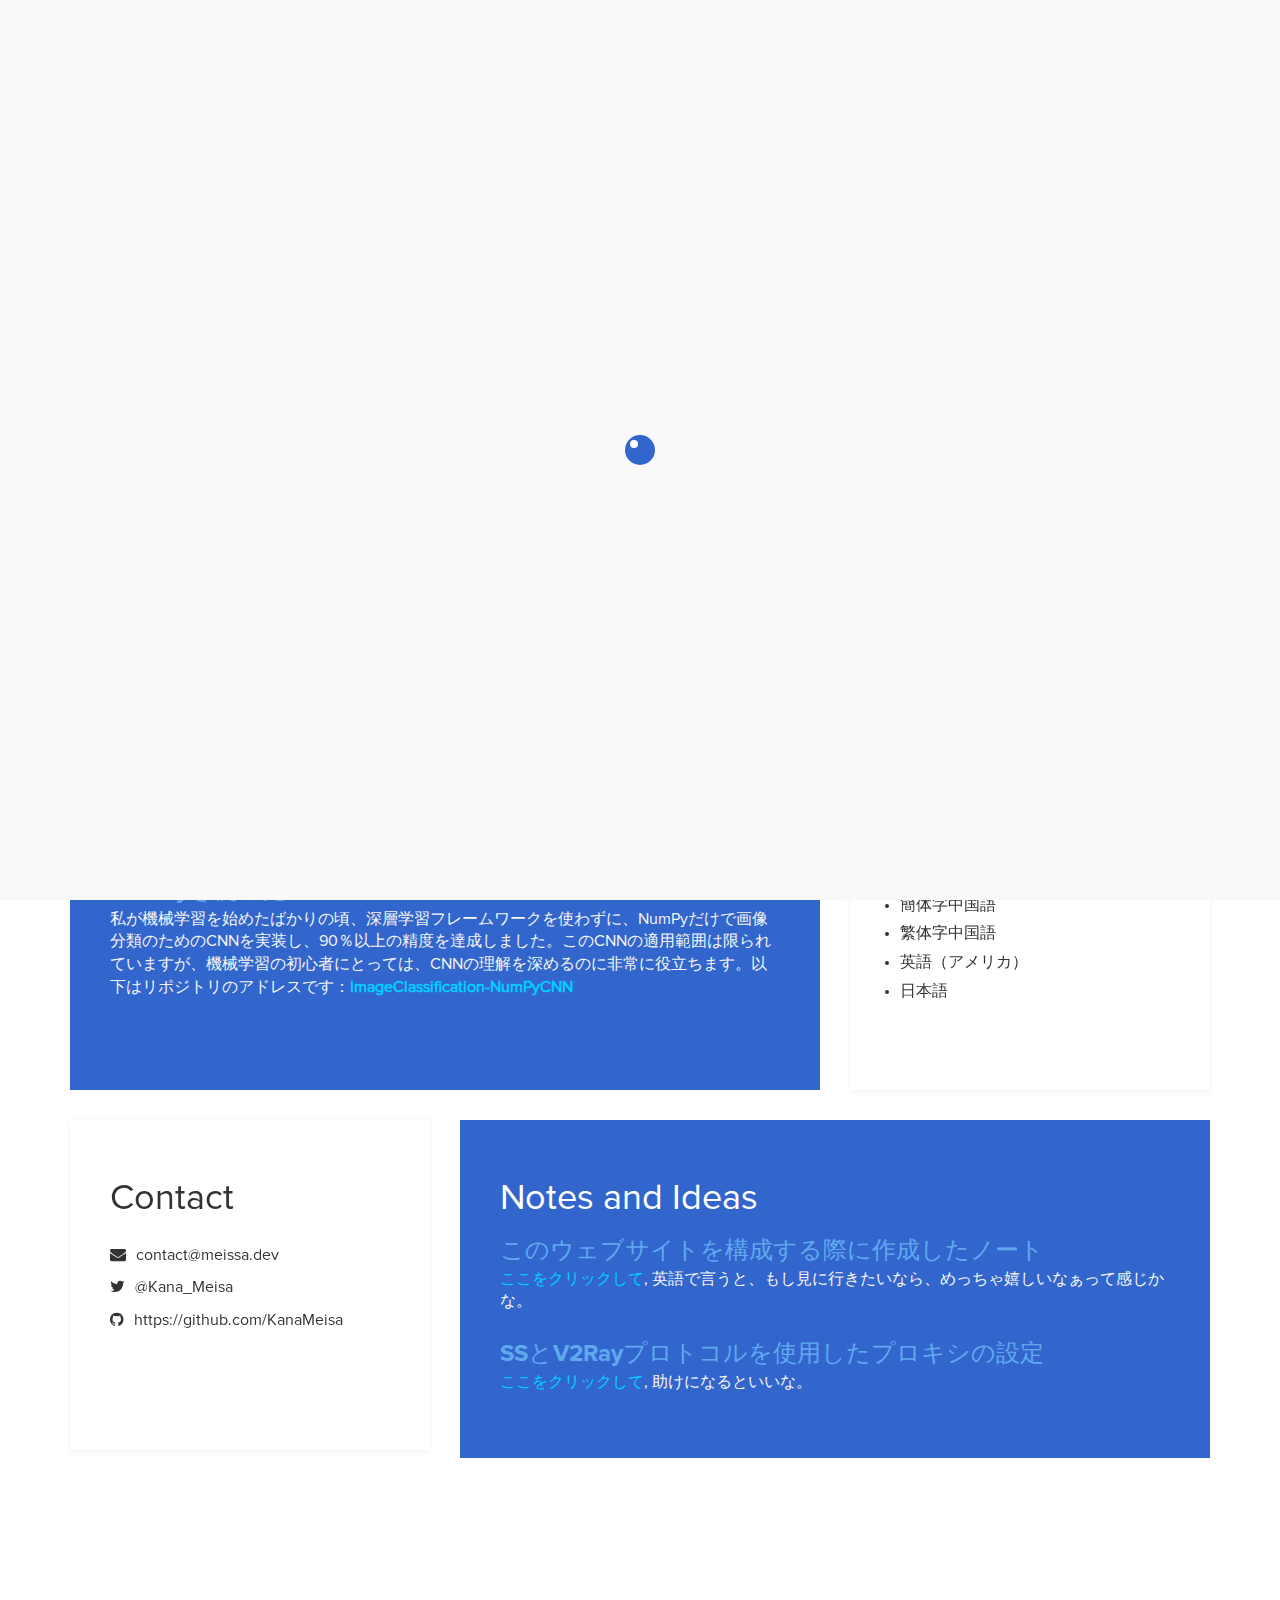
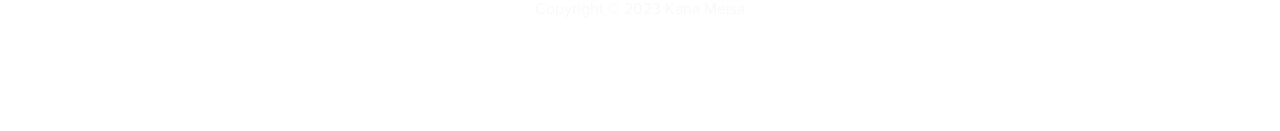
==== index_jp.html @ c0490347 "change color and profile" ====
<!DOCTYPE html>
<html lang="en">
<head>
	<meta charset="utf-8">
	<title>私に関するプロフィール</title>
	<meta http-equiv="X-UA-Compatible" content="IE=Edge">
	<meta name="viewport" content="width=device-width, initial-scale=1">
	<meta name="keywords" content="">
	<meta name="description" content="">

	<!-- stylesheet css -->
	<link rel="stylesheet" href="css/bootstrap.min.css">
	<link rel="stylesheet" href="css/font-awesome.min.css">
	<link rel="stylesheet" href="css/templatemo-blue.css">

	<style>
		.language-switch {
			color: white;
			text-decoration: none;
		}
		.language-switch:hover {
			text-decoration: underline;
		}
	</style>

</head>
<body data-spy="scroll" data-target=".navbar-collapse">

<!-- preloader section -->
<div class="preloader">
	<div class="sk-spinner sk-spinner-wordpress">
       <span class="sk-inner-circle"></span>
     </div>
</div>

<!-- header section -->
<header>
	<div class="container">
		<div class="row">
			<div class="col-md-12 col-sm-12">
				<h1 class="tm-title bold shadow">はじめまして、神奈メイさです。</h1>
				<a href="index.html" class="language-switch" role="button">English</a>
				<!-- <h1 class="white bold shadow">Hi, I am Kana Meisa(Siqi Wu)</h1> -->
				<!-- <h1 class="white bold shadow">Creative Director</h1> -->
			</div>
		</div>
	</div>
</header>

<!-- about and skills section -->
<section class="container">
	<div class="row">
		<div class="col-md-6 col-sm-12">
			<div class="about">
				<h3 class="accent">About me</h3>
				<p>データサイエンスとビッグデータ技術を専攻している大学生で、現在機械学習を勉強しています。私は、星空に憧れながら、いつも人類と宇宙の存在意義を考えていマギレコ、お兄まいのような百合ACG作品が好きです。日本にすごく憧れてて、いつか留学したいなぁ。幸せのヒントはわからないけど、夢に向かって全力でがんばるぞ！まだ日本語はへたくそだけど、これからも頑張りたいと思う！</p>
			</div>
		</div>
		<div class="col-md-6 col-sm-12">
			<div class="skills">
				<h2 class="white">Skills</h2>
				<strong>Linux</strong>
				<span class="pull-right">60%</span>
					<div class="progress">
						<div class="progress-bar progress-bar-primary" role="progressbar" 
                        aria-valuenow="60" aria-valuemin="0" aria-valuemax="100" style="width: 60%;"></div>
					</div>
				<strong>Machine Learning</strong>
				<span class="pull-right">35%</span>
					<div class="progress">
						<div class="progress-bar progress-bar-primary" role="progressbar" 
                        aria-valuenow="35" aria-valuemin="0" aria-valuemax="100" style="width: 35%;"></div>
					</div>
				<strong>Python</strong>
				<span class="pull-right">85%</span>
					<div class="progress">
						<div class="progress-bar progress-bar-primary" role="progressbar" 
                        aria-valuenow="85" aria-valuemin="0" aria-valuemax="100" style="width: 85%;"></div>
					</div>
			</div>
		</div>
	</div>
</section>

<!-- education and languages -->
<section class="container">
	<div class="row">
		<div class="col-md-8 col-sm-12">
			<div class="education">
				<h2 class="white">Experience</h2>
					<div class="education-content">
						<h4 class="education-title accent">NumPyを使ったCNN</h4>
						<p class="education-description">私が機械学習を始めたばかりの頃、深層学習フレームワークを使わずに、NumPyだけで画像分類のためのCNNを実装し、90％以上の精度を達成しました。このCNNの適用範囲は限られていますが、機械学習の初心者にとっては、CNNの理解を深めるのに非常に役立ちます。以下はリポジトリのアドレスです：<strong><a href="https://github.com/KanaMeisa/ImageClassification-NumPyCNN" style="color: rgb(0, 208, 255);">ImageClassification-NumPyCNN</a></strong></p>
					</div>
			</div>
		</div>
		<div class="col-md-4 col-sm-12">
			<div class="languages">
				<h2>Languages</h2>
					<ul>
						<li>簡体字中国語</li>
						<li>繁体字中国語</li>
						<li>英語（アメリカ）</li>
						<li>日本語</li>
					</ul>
			</div>
		</div>
	</div>
</section>

<!-- contact and experience -->
<section class="container">
	<div class="row">
		<div class="col-md-4 col-sm-12">
			<div class="contact">
				<h2>Contact</h2>
					<p><i class="fa fa-envelope"></i> contact@meissa.dev</p>
					<p><i class="fa fa-twitter"></i> @Kana_Meisa</p>
					<p><i class="fa fa-github"></i> https://github.com/KanaMeisa</p>
			</div>
		</div>
		<div class="col-md-8 col-sm-12">
			<div class="experience">
				<h2 class="white">Notes and Ideas</h2>
					<div class="experience-content">
						<h4 class="experience-title accent">このウェブサイトを構成する際に作成したノート</h4>
						<p class="education-description"><a href="./pages/server_en.html" style="color: rgb(0, 208, 255);">ここをクリックして</a>, 英語で言うと、もし見に行きたいなら、めっちゃ嬉しいなぁって感じかな。</p>
					</div>

					<div class="experience-content">
						<h4 class="experience-title accent">SSとV2Rayプロトコルを使用したプロキシの設定</h4>
						<p class="education-description"><a href="./pages/server_en.html" style="color: rgb(0, 208, 255);">ここをクリックして</a>, 助けになるといいな。</p>
					</div>
			</div>
		</div>
	</div>
</section>

<!-- <section class="container">
	<div class="row">
		<div class="col-md-4 col-sm-12">

		</div>
	</div>

</section> -->
<!-- footer section -->
<footer>
	<div class="container">
		<div class="row">
			<div class="col-md-12 col-sm-12">
				<p>Copyright &copy; 2023 Kana Meisa</p>
				<!-- <ul class="social-icons">
					<li><a href="#" class="fa fa-facebook"></a></li>
                    <li><a href="#" class="fa fa-google-plus"></a></li>
					<li><a href="#" class="fa fa-twitter"></a></li>
					<li><a href="#" class="fa fa-dribbble"></a></li>
					<li><a href="#" class="fa fa-github"></a></li>
					<li><a href="#" class="fa fa-behance"></a></li>
				</ul> -->
			</div>
		</div>
	</div>
</footer>

<!-- javascript js -->	
<script src="js/jquery.js"></script>
<script src="js/bootstrap.min.js"></script>	
<script src="js/jquery.backstretch.min.js"></script>
<script src="js/custom.js"></script>

</body>
</html>
---- css/templatemo-blue.css ----
/*

Easy Profile Template
http://www.templatemo.com/tm-467-easy-profile

*/

html, body {
  margin:0;border:0;padding:0;
  font-size:16px;
  font-family:'Proxima';
  overflow-x:hidden;
  position: relative;
  vertical-align: baseline;
}

html {
    -webkit-font-smoothing: antialiased;
}

h1 {font-size:40px;}
h2 {font-size:36px;}
h3 {font-size:30px;}
h4 {font-size:24px;}
h5 {font-size:20px;}
h6 {font-size:18px;}

h2 {
  padding-bottom: 14px;
}

.accent {
  font-family: 'Proxima Bold';
  line-height: 14px;
  color: #60A9F0;
}

.bold {
	font-weight: bold;
}

.tm-border {
	border: 5px solid #fff;
	box-shadow: 2px 2px #000;
}

.shadow {
	text-shadow: 1px 1px #000;
}

.tm-title {
	color: #66CCFF;
}

.white {
  color: #fff;
}

.about,.skills,
.education,.languages,
.contact, .experience {
  padding: 40px;
  min-height: 330px;
}

.education, .languages,
.contact, .experience {
  margin-top: 30px;
}

@font-face {
    font-family: 'Proxima';
    src: url(../fonts/ProximaNova-Regular.otf);
}

@font-face {
    font-family: 'Proxima Bold';
    src: url(../fonts/ProximaNova-Bold.otf);
}

/* preloader section */
.preloader {
  position: fixed;
  top: 0;
  left: 0;
   width: 100%;
  height: 100%;
   z-index: 99999;
   display: -webkit-flex;
    display: -ms-flexbox;
   display: flex;
   -webkit-flex-flow: row nowrap;
   -ms-flex-flow: row nowrap;
    flex-flow: row nowrap;
     -webkit-justify-content: center;
    -ms-flex-pack: center;
    justify-content: center;
    -webkit-align-items: center;
     -ms-flex-align: center;
     align-items: center;
    background: none repeat scroll 0 0 #fff;
  background: none repeat scroll 0 0 #f9f9f9;
}
.sk-spinner-wordpress.sk-spinner {
  background-color: #3366CC;
  width: 30px;
  height: 30px;
  border-radius: 30px;
  position: relative;
  -webkit-animation: sk-innerCircle 1s linear infinite;
          animation: sk-innerCircle 1s linear infinite; }
.sk-spinner-wordpress .sk-inner-circle {
  display: block;
  background-color: #fff;
  width: 8px;
  height: 8px;
  position: absolute;
  border-radius: 8px;
  top: 5px;
  left: 5px; }

@-webkit-keyframes sk-innerCircle {
  0% {
    -webkit-transform: rotate(0);
            transform: rotate(0); }

  100% {
    -webkit-transform: rotate(360deg);
            transform: rotate(360deg); } }

@keyframes sk-innerCircle {
  0% {
    -webkit-transform: rotate(0);
            transform: rotate(0); }

  100% {
    -webkit-transform: rotate(360deg);
            transform: rotate(360deg); } }

/* header section */
header {
  text-align: center;
  min-height: 400px;
  overflow: hidden;
  position: relative;
  padding-top: 160px;
  padding-bottom: 140px;
}
header img {
  display: inline-block !important;
}
header h2 {
  padding-top: 40px;
}
header hr {
  border-color: #3366CC;
  width: 100px;
}

/* about section */
.about {
  background: #fff;
  box-shadow: 0px 1px 5px rgba(50,50,50,0.08);
}

/* skills section */
.skills {
  background: #3366CC;
  color: #f5f5f5;
}
.skills .progress {
  border-radius: 0px;
  height: 4px;
}
.skills .progress .progress-bar-primary {
  background: #204090;
}
.skills strong {
  display: inline-block;
  font-weight: normal;
  padding-bottom: 6px;
}

/* education section */
.education {
  background: #3366CC;
  color: #f5f5f5;
}
.education .education-content {
  padding-bottom: 14px;
}
.education h5 {
  display: inline-block;
}
.education span {
  padding-right: 10px;
  padding-left: 20px;
}

/* languages section */
.languages {
  background: #fff;
 box-shadow: 0px 1px 5px rgba(50,50,50,0.08);
}
.languages ul {
  padding: 10px;
}
.languages ul li {
  padding-bottom: 6px;
}

/* contact section */
.contact {
  background: #fff;
 box-shadow: 0px 1px 5px rgba(50,50,50,0.08);
}
.contact .fa {
  padding-right: 6px;
}

/* experience section */
.experience {
  background: #3366CC;
  color: #f5f5f5;
}
.experience .experience-content {
  padding-bottom: 14px;
}
.experience h5 {
  display: inline-block;
}
.experience span {
  padding-right: 10px;
  padding-left: 20px;
}

/* footer section */
footer {
  color: #f9f9f9;
  text-align: center;
  padding-top: 140px;
  padding-bottom: 100px;
}

/* social icon section */
.social-icons {
  padding: 0;
  margin: 0;
}
.social-icons li {
  display: inline-block;
  list-style: none;
}
.social-icons li a {
  background: #3366CC;
  border-radius: 50%;
  color: #fff;
  text-decoration: none;
  font-size: 18px;
  width: 40px;
  height: 40px;
  line-height: 40px;
  text-align: center;
  transition: all 0.4s ease-in;
  position: relative;
  bottom: 10px;
  top: 10px;
}
.social-icons li a:hover {
  background: #202020;
  color: #fff;
}

@media ( max-width: 980px ) {
  .skills {
    margin-top: 30px;
  }
}

@media ( max-width: 360px ) {
  header h1 {
    font-size: 30px;
  }
  .about h2 {
    font-size: 24px;
  }
  .education h4,
  .experience h4 {
    font-size: 20px;
  }
}
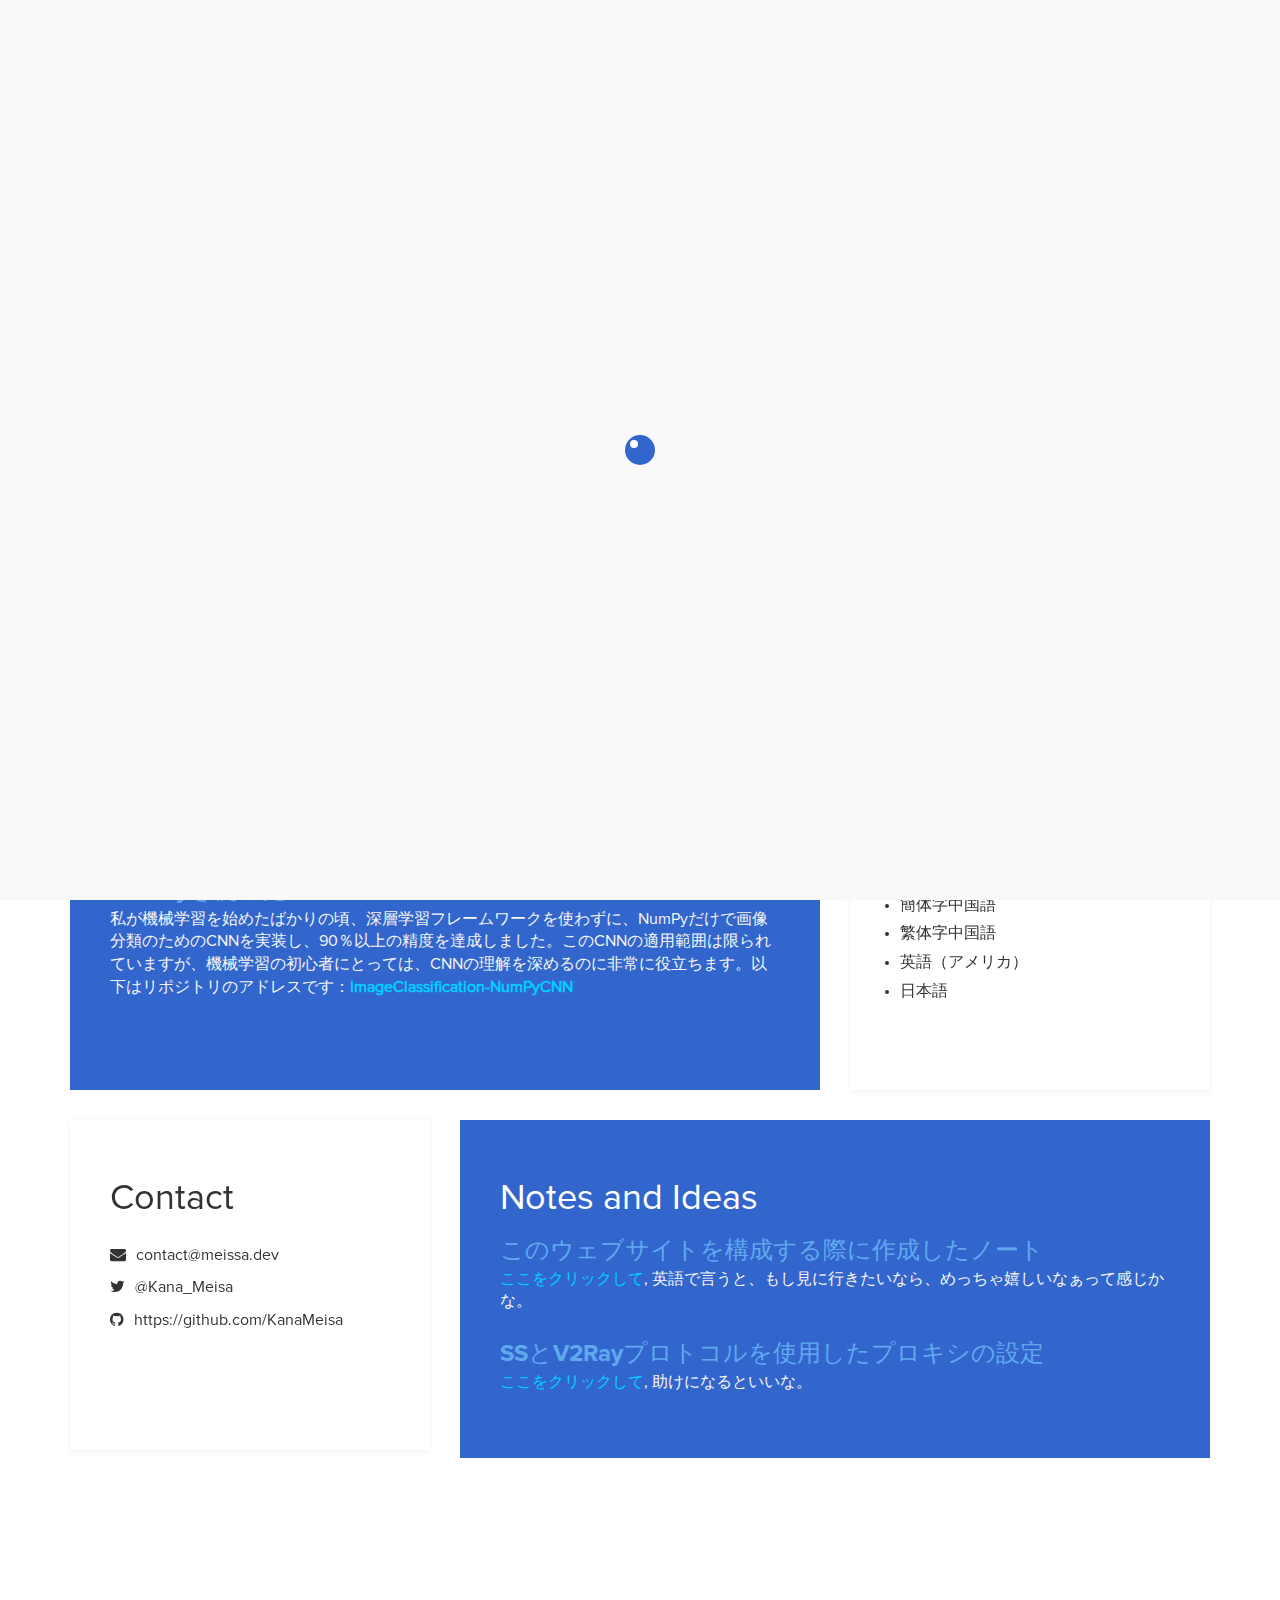
==== commit 8e791668: "delete copyright" ====
--- a/index_jp.html
+++ b/index_jp.html
@@ -149,7 +149,6 @@
 	<div class="container">
 		<div class="row">
 			<div class="col-md-12 col-sm-12">
-				<p>Copyright &copy; 2023 Kana Meisa</p>
 				<!-- <ul class="social-icons">
 					<li><a href="#" class="fa fa-facebook"></a></li>
                     <li><a href="#" class="fa fa-google-plus"></a></li>
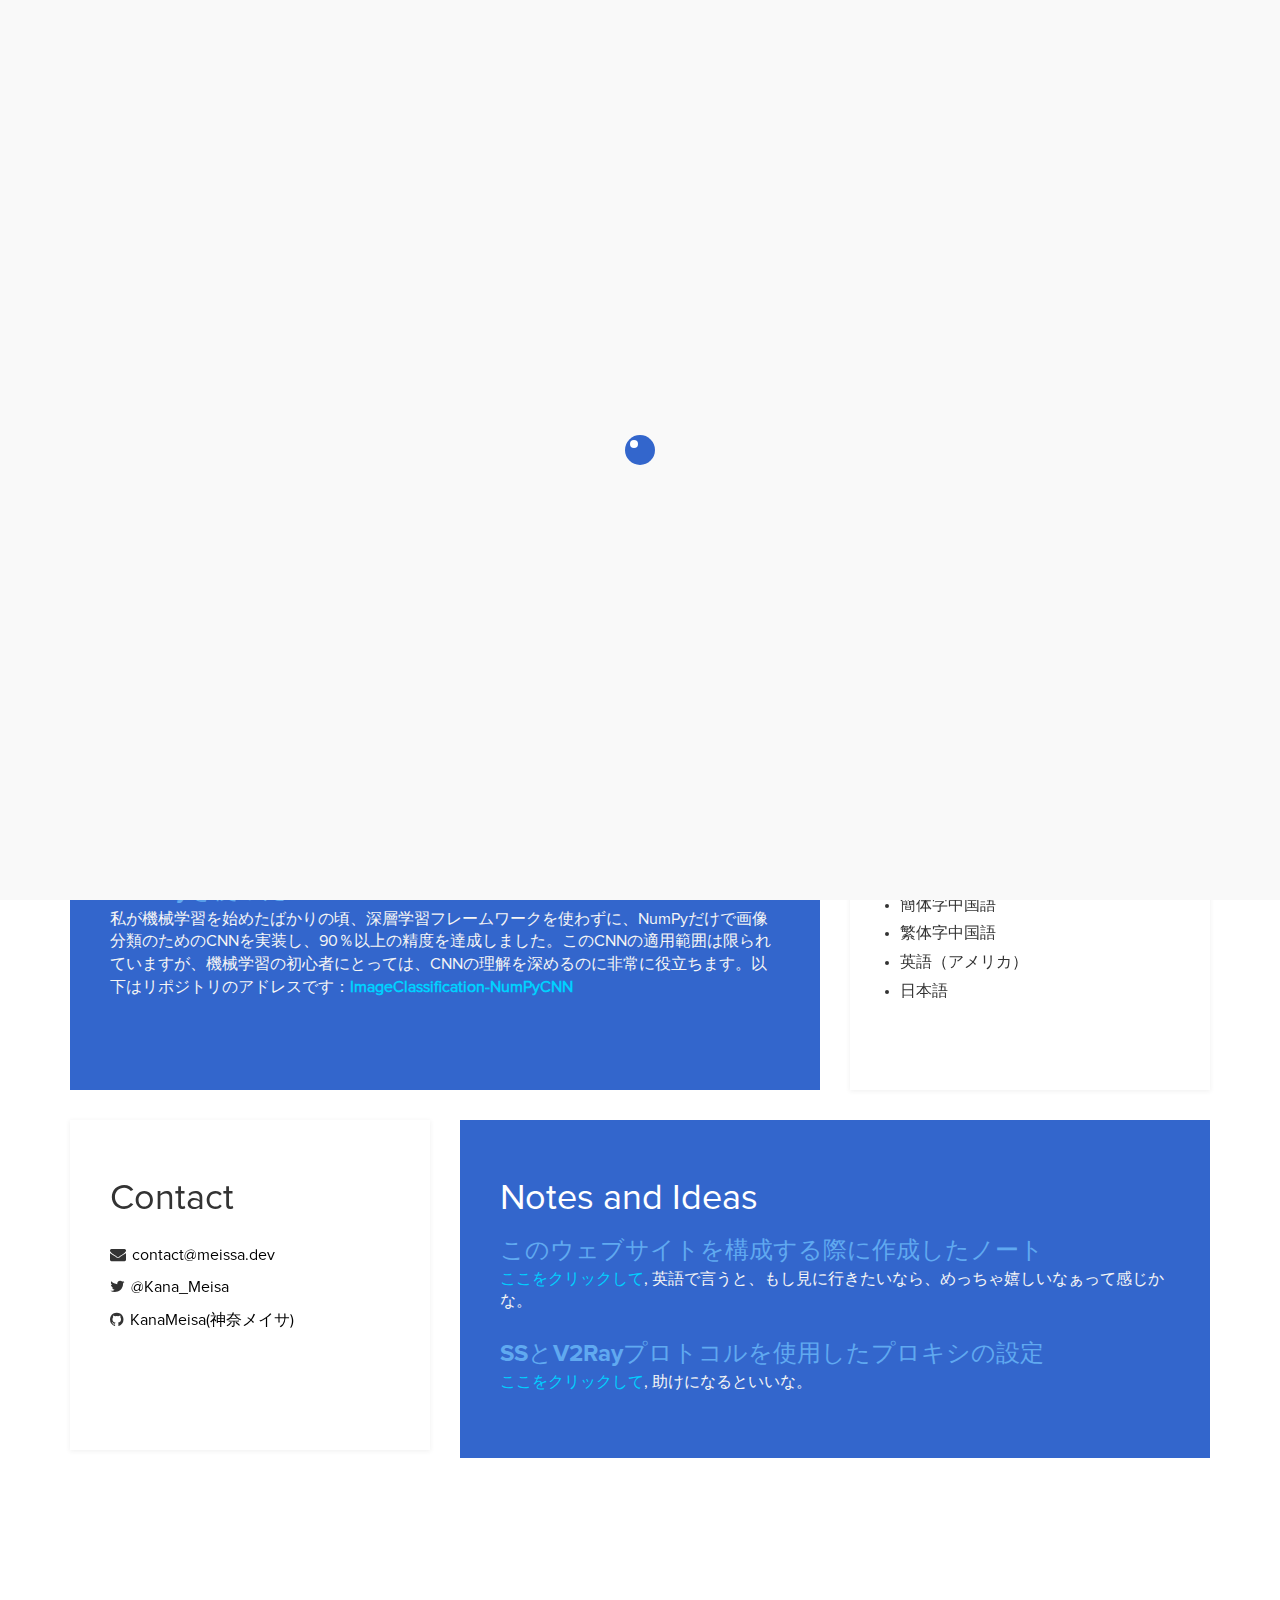
==== commit 5904ec97: "update contact" ====
--- a/index_jp.html
+++ b/index_jp.html
@@ -114,9 +114,9 @@
 		<div class="col-md-4 col-sm-12">
 			<div class="contact">
 				<h2>Contact</h2>
-					<p><i class="fa fa-envelope"></i> contact@meissa.dev</p>
-					<p><i class="fa fa-twitter"></i> @Kana_Meisa</p>
-					<p><i class="fa fa-github"></i> https://github.com/KanaMeisa</p>
+					<p><i class="fa fa-envelope"></i><a href="contact@meissa.dev" style="color: black;">contact@meissa.dev</a></p>
+					<p><i class="fa fa-twitter"></i><a href="https://twitter.com/Kana_Meisa" style="color : black;">@Kana_Meisa</a></p>
+					<p><i class="fa fa-github"></i><a href="https://github.com/KanaMeisa" style="color : black;">KanaMeisa(神奈メイサ)</a></p>
 			</div>
 		</div>
 		<div class="col-md-8 col-sm-12">
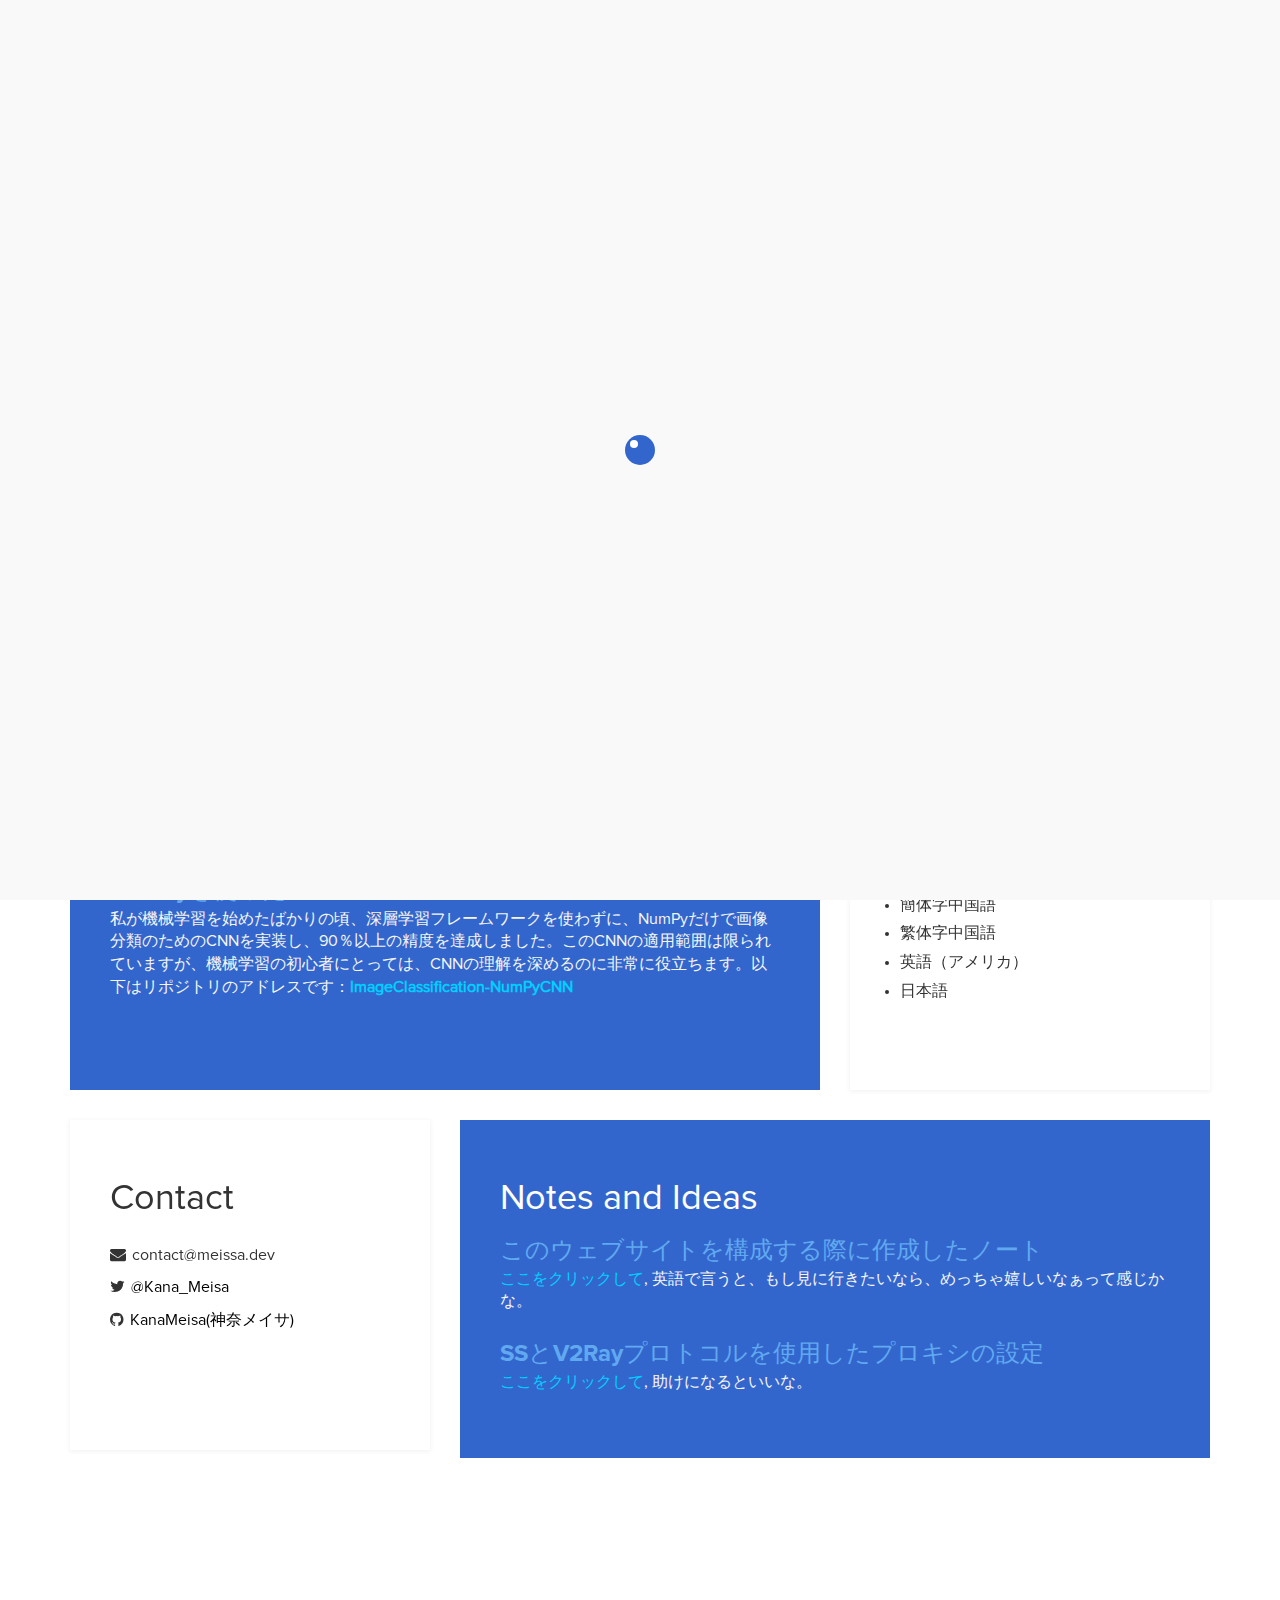
==== commit d870949e: "update contact" ====
--- a/index_jp.html
+++ b/index_jp.html
@@ -114,7 +114,7 @@
 		<div class="col-md-4 col-sm-12">
 			<div class="contact">
 				<h2>Contact</h2>
-					<p><i class="fa fa-envelope"></i><a href="contact@meissa.dev" style="color: black;">contact@meissa.dev</a></p>
+					<p><i class="fa fa-envelope"></i>contact@meissa.dev</p>
 					<p><i class="fa fa-twitter"></i><a href="https://twitter.com/Kana_Meisa" style="color : black;">@Kana_Meisa</a></p>
 					<p><i class="fa fa-github"></i><a href="https://github.com/KanaMeisa" style="color : black;">KanaMeisa(神奈メイサ)</a></p>
 			</div>
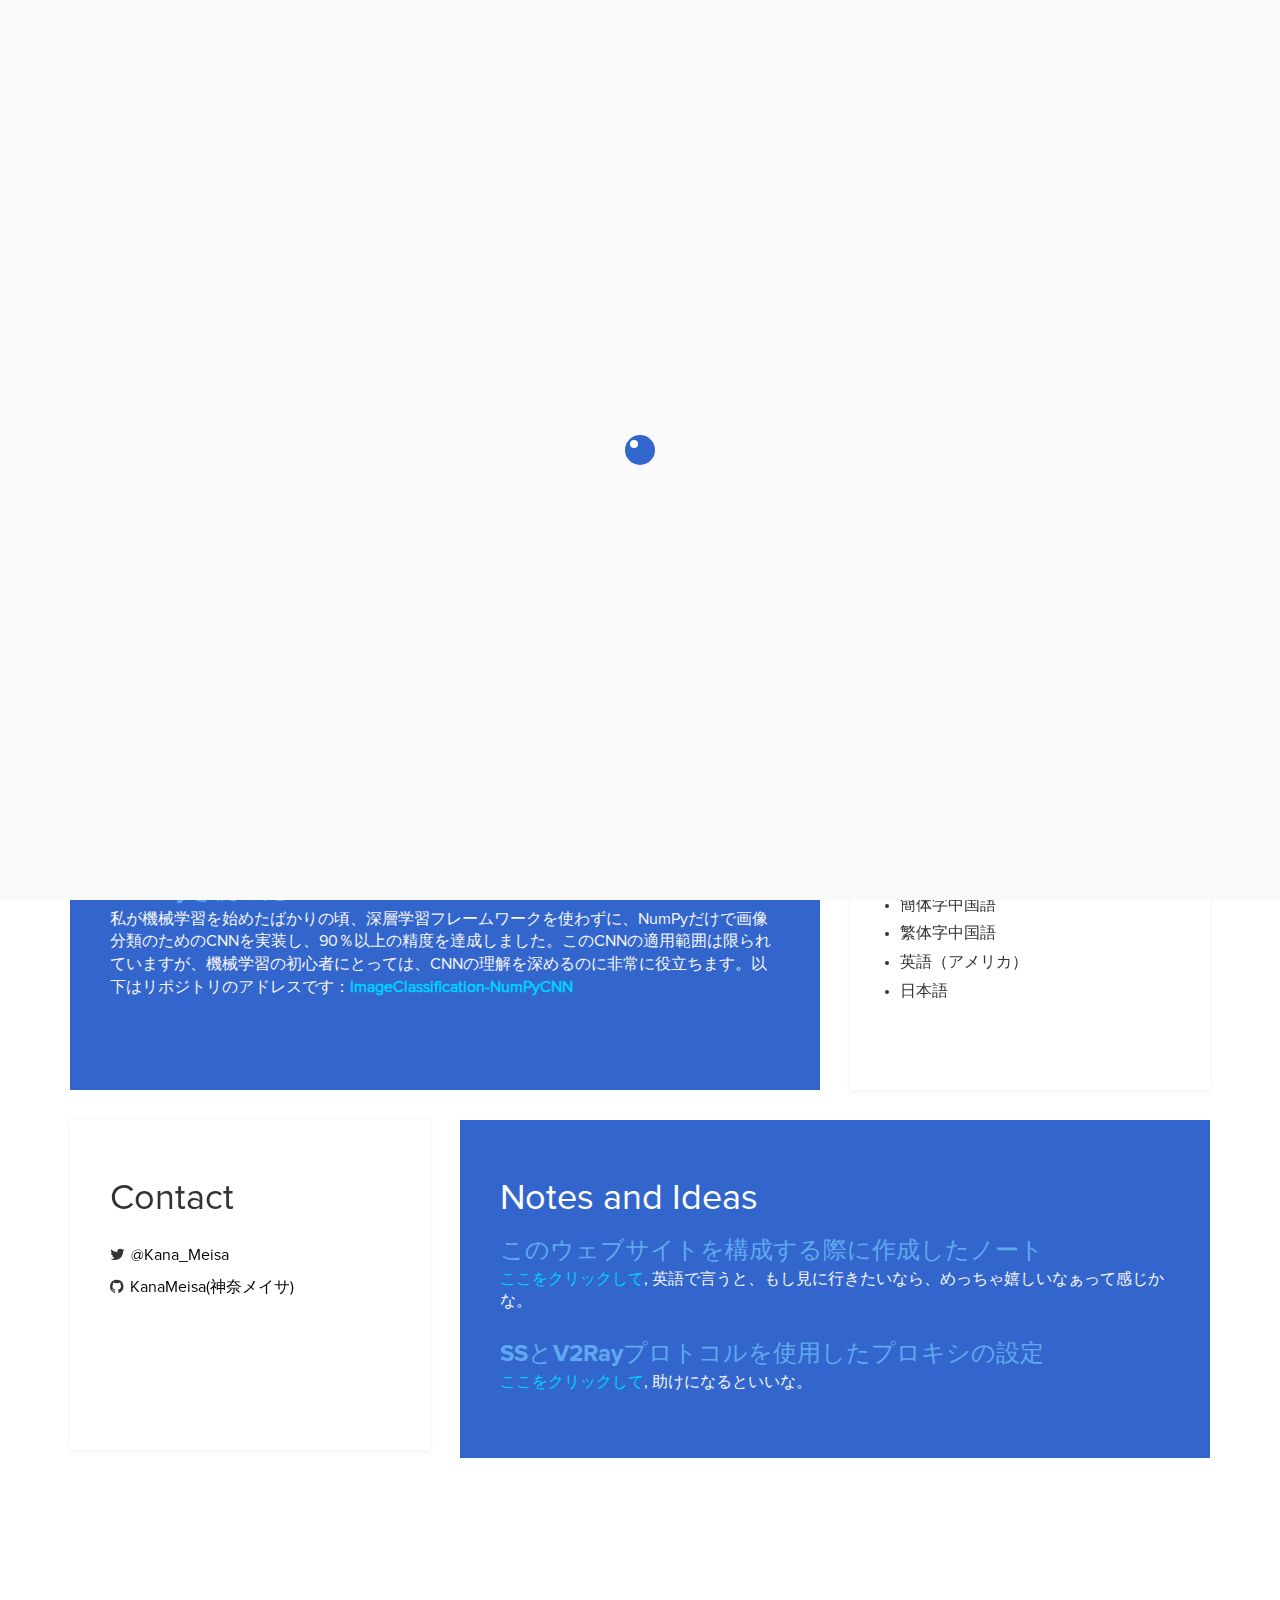
==== commit ba0bde21: "update contact" ====
--- a/index_jp.html
+++ b/index_jp.html
@@ -114,7 +114,6 @@
 		<div class="col-md-4 col-sm-12">
 			<div class="contact">
 				<h2>Contact</h2>
-					<p><i class="fa fa-envelope"></i>contact@meissa.dev</p>
 					<p><i class="fa fa-twitter"></i><a href="https://twitter.com/Kana_Meisa" style="color : black;">@Kana_Meisa</a></p>
 					<p><i class="fa fa-github"></i><a href="https://github.com/KanaMeisa" style="color : black;">KanaMeisa(神奈メイサ)</a></p>
 			</div>
